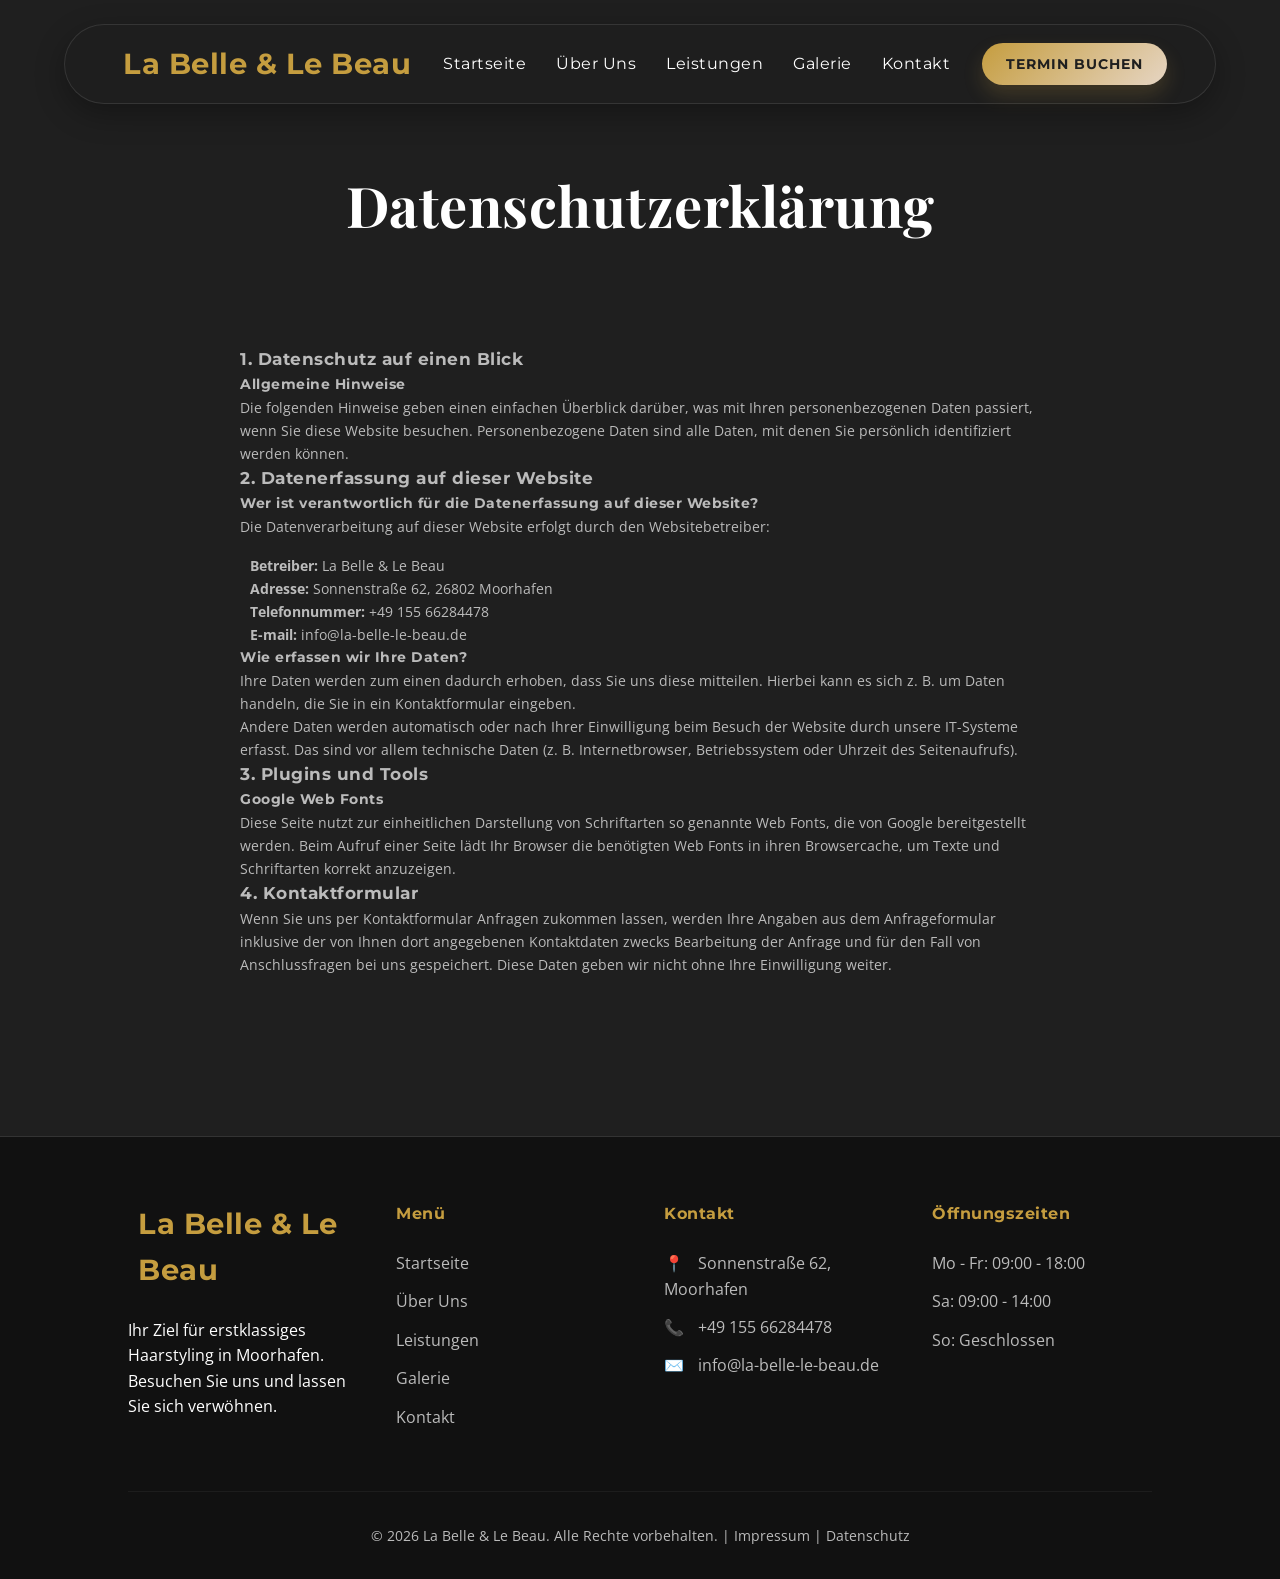
==== datenschutz.html @ e25595d3 "Optimize deep linking, update hero background images, and implement dynamic CTA button" ====
﻿<!DOCTYPE html>
<html lang="de">

<head>
    <meta charset="UTF-8">
    <meta name="viewport" content="width=device-width, initial-scale=1.0">
    <title>Datenschutz - La Belle & Le Beau</title>

    <!-- Fonts -->
    <link rel="preconnect" href="https://fonts.googleapis.com">
    <link rel="preconnect" href="https://fonts.gstatic.com" crossorigin>
    <link
        href="https://fonts.googleapis.com/css2?family=Montserrat:wght@600;700&family=Open+Sans:wght@300;400;600&family=Playfair+Display:wght@700&display=swap"
        rel="stylesheet">

    <!-- Styles -->
    <link rel="stylesheet" href="css/styles.css">
</head>

<body>

    <header>
        <div class="logo">
            <i class="fas fa-scissors"></i>
            <span>La Belle & Le Beau</span>
        </div>
        <nav>
            <ul>
                <li><a href="index.html" class="nav-link">Startseite</a></li>
                <li><a href="ueber-uns.html" class="nav-link">Über Uns</a></li>
                <li><a href="leistungen.html" class="nav-link">Leistungen</a></li>
                <li><a href="galerie.html" class="nav-link">Galerie</a></li>
                <li><a href="kontakt.html" class="nav-link">Kontakt</a></li>
            </ul>
        </nav>
        <a href="kontakt.html" class="btn btn-gold" style="padding: 0.6rem 1.5rem; font-size: 0.9rem;">Termin buchen</a>
    </header>

    <main>
        <section style="padding-top: 10rem;">
            <div class="section-header">
                <h2>Datenschutzerklärung</h2>
            </div>
            <div style="max-width: 800px; margin: 0 auto; color: var(--text-gray); font-size: 0.9rem;">
                <h3>1. Datenschutz auf einen Blick</h3>
                <h4>Allgemeine Hinweise</h4>
                <p>Die folgenden Hinweise geben einen einfachen Überblick darüber, was mit Ihren personenbezogenen Daten
                    passiert, wenn Sie diese Website besuchen. Personenbezogene Daten sind alle Daten, mit denen Sie
                    persönlich identifiziert werden können.</p>

                <h3>2. Datenerfassung auf dieser Website</h3>
                <h4>Wer ist verantwortlich für die Datenerfassung auf dieser Website?</h4>
                <p>Die Datenverarbeitung auf dieser Website erfolgt durch den Websitebetreiber:</p>
                <p style="margin-top: 1rem;">
                    <i class="fas fa-building" style="margin-right: 10px; color: var(--accent-gold);"></i>
                    <strong>Betreiber:</strong> La Belle & Le Beau<br>
                    <i class="fas fa-map-marker-alt" style="margin-right: 10px; color: var(--accent-gold);"></i>
                    <strong>Adresse:</strong> Sonnenstraße 62, 26802 Moorhafen<br>
                    <i class="fas fa-phone-alt" style="margin-right: 10px; color: var(--accent-gold);"></i>
                    <strong>Telefonnummer:</strong> +49 155 66284478<br>
                    <i class="fas fa-envelope" style="margin-right: 10px; color: var(--accent-gold);"></i>
                    <strong>E-mail:</strong> info@la-belle-le-beau.de
                </p>

                <h4>Wie erfassen wir Ihre Daten?</h4>
                <p>Ihre Daten werden zum einen dadurch erhoben, dass Sie uns diese mitteilen. Hierbei kann es sich z. B.
                    um Daten handeln, die Sie in ein Kontaktformular eingeben.</p>
                <p>Andere Daten werden automatisch oder nach Ihrer Einwilligung beim Besuch der Website durch unsere
                    IT-Systeme erfasst. Das sind vor allem technische Daten (z. B. Internetbrowser, Betriebssystem oder
                    Uhrzeit des Seitenaufrufs).</p>

                <h3>3. Plugins und Tools</h3>
                <h4>Google Web Fonts</h4>
                <p>Diese Seite nutzt zur einheitlichen Darstellung von Schriftarten so genannte Web Fonts, die von
                    Google bereitgestellt werden. Beim Aufruf einer Seite lädt Ihr Browser die benötigten Web Fonts in
                    ihren Browsercache, um Texte und Schriftarten korrekt anzuzeigen.</p>

                <h3>4. Kontaktformular</h3>
                <p>Wenn Sie uns per Kontaktformular Anfragen zukommen lassen, werden Ihre Angaben aus dem
                    Anfrageformular inklusive der von Ihnen dort angegebenen Kontaktdaten zwecks Bearbeitung der Anfrage
                    und für den Fall von Anschlussfragen bei uns gespeichert. Diese Daten geben wir nicht ohne Ihre
                    Einwilligung weiter.</p>
            </div>
        </section>
    </main>

    <footer>
        <div class="footer-content">
            <div class="footer-col">
                <div class="logo" style="margin-bottom: 1.5rem;">
                    <i class="fas fa-scissors"></i>
                    <span>La Belle & Le Beau</span>
                </div>
                <p>Ihr Ziel für erstklassiges Haarstyling in Moorhafen. Besuchen Sie uns und lassen Sie sich verwöhnen.
                </p>
            </div>
            <div class="footer-col">
                <h4>Menü</h4>
                <ul>
                    <li><a href="index.html">Startseite</a></li>
                    <li><a href="ueber-uns.html">Über Uns</a></li>
                    <li><a href="leistungen.html">Leistungen</a></li>
                    <li><a href="galerie.html">Galerie</a></li>
                    <li><a href="kontakt.html">Kontakt</a></li>
                </ul>
            </div>
            <div class="footer-col">
                <h4>Kontakt</h4>
                <ul>
                    <li><span style="color: var(--accent-gold); margin-right: 10px;">📍</span> Sonnenstraße 62,
                        Moorhafen</li>
                    <li><span style="color: var(--accent-gold); margin-right: 10px;">📞</span> +49 155 66284478</li>
                    <li><span style="color: var(--accent-gold); margin-right: 10px;">✉️</span> info@la-belle-le-beau.de
                    </li>
                </ul>
            </div>
            <div class="footer-col">
                <h4>Öffnungszeiten</h4>
                <ul>
                    <li>Mo - Fr: 09:00 - 18:00</li>
                    <li>Sa: 09:00 - 14:00</li>
                    <li>So: Geschlossen</li>
                </ul>
            </div>
        </div>
        <div class="footer-bottom">
            <p>&copy; 2026 La Belle & Le Beau. Alle Rechte vorbehalten. | <a href="impressum.html">Impressum</a> | <a
                    href="datenschutz.html">Datenschutz</a></p>
        </div>
    </footer>

</body>

</html>
---- css/styles.css ----
@import url('https://fonts.googleapis.com/css2?family=Montserrat:wght@600;700&family=Open+Sans:wght@300;400;600&family=Playfair+Display:wght@700&display=swap');

:root {
    --primary-bg: #1f1f1f;
    --card-bg: #2a2a2a;
    --accent-gold: #c59d3f;
    --accent-gold-light: #e6d5c3;
    --gold-gradient: linear-gradient(135deg, #c59d3f, #e6d5c3);
    --text-white: #ffffff;
    --text-beige: #e6d5c3;
    --text-dark: #1f1f1f;
    --text-gray: #bbb;
    --serif-font: 'Playfair Display', serif;
    --sans-font: 'Montserrat', sans-serif;
    --body-font: 'Open Sans', sans-serif;
    --transition: all 0.35s ease;
}

body {
    font-family: var(--body-font);
    background-color: var(--primary-bg);
    color: var(--text-white);
    line-height: 1.6;
    overflow-x: hidden;
}

.highlight {
    color: var(--accent-gold);
}

h1,
h2,
h3,
h4,
.nav-link,
.btn,
.logo {
    font-family: var(--sans-font);
    letter-spacing: 0.5px;
}

* {
    margin: 0;
    padding: 0;
    box-sizing: border-box;
}

a {
    text-decoration: none;
    color: inherit;
    transition: var(--transition);
}

/* Button & CTA Styles */
.btn {
    display: inline-block;
    padding: 1.1rem 2.8rem;
    font-size: 1rem;
    font-weight: 700;
    text-transform: uppercase;
    letter-spacing: 1px;
    border-radius: 50px;
    transition: var(--transition);
    cursor: pointer;
    border: none;
    font-family: var(--sans-font);
    text-align: center;
}

.btn-gold {
    background: var(--gold-gradient);
    color: var(--text-dark);
    box-shadow: 0 10px 20px rgba(197, 157, 63, 0.2);
}

.btn-gold:hover {
    transform: translateY(-3px);
    box-shadow: 0 15px 30px rgba(197, 157, 63, 0.4);
}

.btn-outline {
    background: transparent;
    border: 2px solid var(--accent-gold);
    color: var(--accent-gold);
}

.btn-outline:hover {
    background: var(--accent-gold);
    color: var(--text-dark);
    transform: translateY(-3px);
}

.btn-dynamic {
    min-width: 280px;
    position: relative;
    overflow: hidden;
}

#cta-text {
    transition: opacity 0.5s ease;
}

.text-fade-out {
    opacity: 0;
}

ul {
    list-style: none;
}

/* Header & Nav */
header {
    position: fixed;
    top: 1.5rem;
    left: 50%;
    transform: translateX(-50%);
    width: 90%;
    max-width: 1200px;
    background: rgba(31, 31, 31, 0.85);
    backdrop-filter: blur(12px);
    -webkit-backdrop-filter: blur(12px);
    padding: 1rem 3rem;
    border-radius: 100px;
    display: flex;
    justify-content: space-between;
    align-items: center;
    z-index: 1000;
    border: 1px solid rgba(255, 255, 255, 0.1);
    box-shadow: 0 10px 30px rgba(0, 0, 0, 0.3);
    transition: var(--transition);
}

.logo {
    font-size: 1.8rem;
    font-weight: 700;
    color: var(--accent-gold);
    display: flex;
    align-items: center;
    gap: 10px;
}

nav ul {
    display: flex;
    gap: 30px;
}

nav ul li a:hover {
    color: var(--accent-gold);
}

.nav-link.active {
    color: var(--accent-gold);
}

/* Hero Section */
.hero {
    height: 100vh;
    background: linear-gradient(rgba(0, 0, 0, 0.6), rgba(0, 0, 0, 0.6)), url('../images/hero-main.png');
    background-size: cover;
    background-position: center;
    display: flex;
    align-items: center;
    justify-content: center;
    text-align: center;
    padding: 0 5%;
}

.hero-tagline {
    display: block;
    color: var(--accent-gold);
    text-transform: uppercase;
    letter-spacing: 4px;
    font-size: 0.9rem;
    font-weight: 700;
    margin-bottom: 1rem;
    animation: fadeInUp 0.8s ease;
}

.hero-content h1 {
    font-size: 5rem;
    margin-bottom: 1.5rem;
    font-family: var(--serif-font);
    line-height: 1.1;
    animation: fadeInUp 1s ease;
}

.hero-content p {
    font-size: 1.3rem;
    color: var(--accent-gold-light);
    margin-bottom: 3rem;
    max-width: 800px;
    margin-left: auto;
    margin-right: auto;
    animation: fadeInUp 1.2s ease;
}

/* Creative About Section */
.about-creative {
    padding: 12rem 10%;
    background-color: var(--primary-bg);
    position: relative;
    overflow: hidden;
}

.about-container {
    max-width: 1200px;
    margin: 0 auto;
    display: flex;
    align-items: center;
    gap: 4rem;
    position: relative;
}

.about-image-wrapper {
    flex: 1.2;
    position: relative;
    padding-right: 2rem;
}

.about-img-main {
    position: relative;
    z-index: 2;
}

.about-img-main img {
    width: 100%;
    border-radius: 20px;
    display: block;
    box-shadow: 0 40px 80px rgba(0, 0, 0, 0.6);
}

.about-img-deco {
    position: absolute;
    top: -30px;
    left: -30px;
    width: 100%;
    height: 100%;
    border: 2px solid var(--accent-gold);
    border-radius: 20px;
    z-index: 1;
}

.about-experience {
    position: absolute;
    top: 40px;
    left: -40px;
    background: var(--gold-gradient);
    color: var(--text-dark);
    padding: 1.5rem 2.5rem;
    border-radius: 15px;
    z-index: 3;
    display: flex;
    flex-direction: column;
    box-shadow: 0 20px 40px rgba(0, 0, 0, 0.3);
}

.about-experience .year {
    font-size: 2rem;
    font-weight: 800;
    font-family: var(--sans-font);
}

.about-experience .label {
    font-size: 0.8rem;
    font-weight: 700;
    text-transform: uppercase;
    letter-spacing: 1px;
}

.about-content-box {
    flex: 1;
    background: rgba(42, 42, 42, 0.7);
    backdrop-filter: blur(20px);
    -webkit-backdrop-filter: blur(20px);
    padding: 4rem;
    border-radius: 30px;
    margin-left: -10rem;
    position: relative;
    z-index: 4;
    border: 1px solid rgba(255, 255, 255, 0.1);
    box-shadow: 0 30px 60px rgba(0, 0, 0, 0.4);
}

.creative-title {
    font-size: 3.5rem;
    line-height: 1.2;
    margin-bottom: 2rem;
    font-family: var(--serif-font);
}

.highlight-text {
    color: var(--accent-gold);
    position: relative;
    display: inline-block;
}

.highlight-text::after {
    content: "";
    position: absolute;
    bottom: 5px;
    left: 0;
    width: 100%;
    height: 8px;
    background: rgba(197, 157, 63, 0.2);
    z-index: -1;
}

.lead-text {
    font-size: 1.2rem;
    font-weight: 600;
    color: var(--text-white);
    margin-bottom: 1.5rem;
}

.about-content-box p {
    color: var(--text-gray);
    margin-bottom: 2rem;
    line-height: 1.8;
}

.about-features {
    display: grid;
    grid-template-columns: 1fr 1fr;
    gap: 1.5rem;
    margin-bottom: 3rem;
}

.feature {
    display: flex;
    align-items: center;
    gap: 10px;
    font-size: 0.95rem;
    color: var(--text-beige);
    font-weight: 600;
}

.feature i {
    color: var(--accent-gold);
}

.creative-btn {
    margin-left: 0 !important;
    padding: 1.2rem 3rem !important;
}

/* Section General */
section {
    padding: 10rem 10%;
}

.section-tagline {
    display: block;
    color: var(--accent-gold);
    text-transform: uppercase;
    letter-spacing: 3px;
    font-weight: 700;
    font-size: 0.85rem;
    margin-bottom: 1rem;
}

.section-header {
    text-align: center;
    margin-bottom: 6rem;
}

.section-header h2 {
    font-size: 3.5rem;
    color: var(--text-white);
    margin-bottom: 1.5rem;
    font-family: var(--serif-font);
}

.section-header p {
    color: var(--text-gray);
    max-width: 700px;
    margin: 0 auto;
    font-size: 1.1rem;
}

/* Showcase Section */
.showcase-grid {
    display: grid;
    grid-template-columns: repeat(3, 1fr);
    gap: 2.5rem;
}

.showcase-card {
    background: var(--card-bg);
    border-radius: 20px;
    overflow: hidden;
    transition: var(--transition);
    border: 1px solid rgba(255, 255, 255, 0.05);
}

.showcase-card:hover {
    transform: translateY(-15px);
    border-color: var(--accent-gold);
    box-shadow: 0 20px 40px rgba(0, 0, 0, 0.4);
}

.showcase-img {
    position: relative;
    height: 300px;
    overflow: hidden;
}

.showcase-img img {
    width: 100%;
    height: 100%;
    object-fit: cover;
    transition: transform 0.8s ease;
}

.showcase-card:hover .showcase-img img {
    transform: scale(1.1);
}

.showcase-overlay {
    position: absolute;
    top: 20px;
    right: 20px;
    background: var(--gold-gradient);
    color: var(--text-dark);
    padding: 8px 15px;
    border-radius: 30px;
    font-weight: 700;
    font-size: 0.9rem;
    box-shadow: 0 5px 15px rgba(197, 157, 63, 0.3);
}

.showcase-info {
    padding: 2.5rem;
}

.showcase-info h4 {
    font-size: 1.5rem;
    margin-bottom: 1rem;
    color: var(--accent-gold);
}

.showcase-info p {
    color: var(--text-gray);
    margin-bottom: 1.5rem;
    font-size: 1rem;
}

.text-link {
    color: var(--accent-gold);
    font-weight: 600;
    display: flex;
    align-items: center;
    gap: 8px;
    transition: var(--transition);
}

.text-link i {
    font-size: 0.8rem;
    transition: transform 0.3s ease;
}

.text-link:hover i {
    transform: translateX(5px);
}

/* Premium Experience Section */
.premium-experience {
    background-color: #1a1a1a;
    padding: 12rem 10%;
}

.experience-grid {
    display: grid;
    grid-template-columns: repeat(3, 1fr);
    grid-auto-rows: minmax(280px, auto);
    gap: 2rem;
}

.experience-card {
    background: var(--card-bg);
    border-radius: 25px;
    padding: 3rem;
    position: relative;
    overflow: hidden;
    border: 1px solid rgba(255, 255, 255, 0.05);
    transition: var(--transition);
    display: flex;
    flex-direction: column;
    justify-content: center;
}

.experience-card.card-large {
    grid-column: span 2;
    grid-row: span 2;
    padding: 0;
    display: block;
}

.experience-card.card-large .card-bg-img {
    position: absolute;
    top: 0;
    left: 0;
    width: 100%;
    height: 100%;
    background-size: cover;
    background-position: center;
    filter: brightness(0.4);
    transition: transform 0.8s ease;
}

.experience-card.card-large:hover .card-bg-img {
    transform: scale(1.05);
}

.experience-card.card-large .card-content {
    position: relative;
    z-index: 2;
    height: 100%;
    padding: 4rem;
    display: flex;
    flex-direction: column;
    justify-content: flex-end;
}

.experience-card:not(.card-large):hover {
    transform: translateY(-10px);
    border-color: var(--accent-gold);
    box-shadow: 0 20px 40px rgba(0, 0, 0, 0.3);
}

.experience-card.card-accent {
    background: var(--gold-gradient);
    border: none;
}

.experience-card.card-accent .card-content {
    color: var(--text-dark);
}

.experience-card.card-accent i,
.experience-card.card-accent h4,
.experience-card.card-accent p {
    color: var(--text-dark);
}

.experience-card i {
    font-size: 2.5rem;
    color: var(--accent-gold);
    margin-bottom: 2rem;
}

.experience-card h4 {
    font-size: 1.6rem;
    margin-bottom: 1rem;
    color: var(--text-white);
    font-family: var(--serif-font);
}

.experience-card p {
    color: var(--text-gray);
    line-height: 1.7;
    font-size: 1rem;
}

.experience-card.card-large h4 {
    font-size: 3rem;
    margin-bottom: 1.5rem;
}

.experience-card.card-large p {
    font-size: 1.2rem;
    max-width: 600px;
    color: var(--text-beige);
}

.card-footer {
    margin-top: 2.5rem;
}

.badge {
    display: inline-block;
    background: var(--accent-gold);
    color: var(--text-dark);
    padding: 10px 20px;
    border-radius: 50px;
    font-weight: 700;
    font-size: 0.9rem;
    text-transform: uppercase;
    letter-spacing: 1px;
}

@media (max-width: 1024px) {
    .experience-grid {
        grid-template-columns: repeat(2, 1fr);
    }

    .experience-card.card-large {
        grid-column: span 2;
    }
}

@media (max-width: 768px) {
    .experience-grid {
        grid-template-columns: 1fr;
    }

    .experience-card.card-large {
        grid-column: span 1;
        grid-row: span 1;
    }

    .experience-card.card-large .card-content {
        padding: 3rem;
    }

    .experience-card.card-large h4 {
        font-size: 2rem;
    }
}

/* Testimonials Section */
.testimonials {
    background-color: var(--primary-bg);
}

.testimonials-grid {
    display: grid;
    grid-template-columns: repeat(3, 1fr);
    gap: 3rem;
}

.testimonial-card {
    background: var(--card-bg);
    padding: 3.5rem 2.5rem;
    border-radius: 20px;
    position: relative;
    border: 1px solid rgba(255, 255, 255, 0.05);
    transition: var(--transition);
}

.testimonial-card:hover {
    border-color: var(--accent-gold);
    transform: translateY(-10px);
}

.quote-icon {
    font-size: 2.5rem;
    color: var(--accent-gold);
    margin-bottom: 1.5rem;
    opacity: 0.5;
}

.testimonial-card p {
    font-style: italic;
    color: var(--text-beige);
    font-size: 1.1rem;
    line-height: 1.8;
    margin-bottom: 2rem;
}

.testimonial-user {
    display: flex;
    align-items: center;
    gap: 15px;
}

.user-info strong {
    display: block;
    color: var(--text-white);
    font-size: 1.1rem;
}

.user-info span {
    font-size: 0.85rem;
    color: var(--accent-gold);
    text-transform: uppercase;
    letter-spacing: 1px;
}

/* Creative Values Section */
.values-creative {
    padding: 10rem 10%;
    background-color: var(--primary-bg);
}

.values-grid-creative {
    display: grid;
    grid-template-columns: repeat(2, 1fr);
    gap: 3rem;
    max-width: 1100px;
    margin: 4rem auto 0;
}

.value-card {
    background: var(--card-bg);
    padding: 4rem 3rem;
    border-radius: 30px;
    position: relative;
    overflow: hidden;
    border: 1px solid rgba(255, 255, 255, 0.05);
    transition: var(--transition);
}

.value-card:nth-child(even) {
    transform: translateY(40px);
}

.value-icon-bg {
    position: absolute;
    top: -20px;
    right: -20px;
    font-size: 12rem;
    color: rgba(197, 157, 63, 0.03);
    z-index: 1;
    transform: rotate(-15deg);
    pointer-events: none;
}

.value-content {
    position: relative;
    z-index: 2;
}

.main-icon {
    font-size: 2.5rem;
    color: var(--accent-gold);
    margin-bottom: 2rem;
    display: block;
}

.value-card h4 {
    font-size: 1.8rem;
    margin-bottom: 1.2rem;
    font-family: var(--serif-font);
    color: var(--text-white);
}

.value-card p {
    color: var(--text-gray);
    line-height: 1.8;
    font-size: 1.05rem;
}

.value-card:hover {
    transform: translateY(-5px) scale(1.02);
    border-color: var(--accent-gold);
    box-shadow: 0 30px 60px rgba(0, 0, 0, 0.4);
}

.value-card:nth-child(even):hover {
    transform: translateY(35px) scale(1.02);
}

@media (max-width: 900px) {
    .values-grid-creative {
        grid-template-columns: 1fr;
        gap: 2rem;
    }

    .value-card:nth-child(even) {
        transform: translateY(0);
    }

    .value-card:nth-child(even):hover {
        transform: translateY(-5px) scale(1.02);
    }
}

/* CTA Section */
.cta-section {
    background: linear-gradient(rgba(0, 0, 0, 0.8), rgba(0, 0, 0, 0.8)), url('../images/salon-interior.png');
    background-attachment: fixed;
    background-size: cover;
    background-position: center;
    text-align: center;
    padding: 10rem 10%;
}

.cta-section h2 {
    font-size: 4rem;
    font-family: var(--serif-font);
    margin-bottom: 2rem;
}

/* Footer */
footer {
    padding: 4rem 10% 2rem;
    background-color: #111;
    border-top: 1px solid #333;
}

.footer-content {
    display: grid;
    grid-template-columns: repeat(auto-fit, minmax(200px, 1fr));
    gap: 3rem;
    margin-bottom: 3rem;
}

.footer-col h4 {
    color: var(--accent-gold);
    margin-bottom: 1.5rem;
}

.footer-col ul li {
    margin-bottom: 0.8rem;
    color: var(--text-gray);
}

.footer-bottom {
    text-align: center;
    padding-top: 2rem;
    border-top: 1px solid rgba(255, 255, 255, 0.05);
    color: var(--text-gray);
    font-size: 0.9rem;
}

/* Team Section */
.team-grid {
    display: grid;
    grid-template-columns: repeat(3, 1fr);
    gap: 3rem;
    margin-top: 3rem;
}

.team-card {
    text-align: center;
}

.team-card img {
    width: 250px;
    height: 250px;
    object-fit: cover;
    border-radius: 50%;
    border: 3px solid var(--accent-gold);
    margin-bottom: 1.5rem;
    transition: var(--transition);
}

.team-card:hover img {
    transform: scale(1.05);
}

.team-card h4 {
    font-size: 1.5rem;
    margin-bottom: 0.5rem;
}

.team-card p {
    color: var(--accent-gold);
    font-weight: 600;
    margin-bottom: 1rem;
}

/* Services & Pricing */
.services-container {
    display: flex;
    flex-direction: column;
    gap: 4rem;
}

.service-category {
    padding: 3rem;
    border-radius: 20px;
    background: transparent;
}

.category-title {
    display: flex;
    align-items: center;
    gap: 15px;
    margin-bottom: 2rem;
    color: var(--accent-gold);
}

.category-title i {
    font-size: 2rem;
}

.service-card {
    display: flex;
    justify-content: space-between;
    align-items: center;
    background: var(--card-bg);
    padding: 22px 25px;
    border-radius: 14px;
    margin-bottom: 18px;
    transition: var(--transition);
    border: 1px solid rgba(255, 255, 255, 0.05);
    position: relative;
    overflow: hidden;
}

.service-card::before {
    content: "";
    position: absolute;
    left: 0;
    top: 0;
    height: 100%;
    width: 4px;
    background: linear-gradient(180deg, var(--accent-gold), var(--accent-gold-light));
}

.service-card:hover {
    transform: translateY(-4px);
    box-shadow: 0 10px 30px rgba(197, 157, 63, 0.15);
    border: 1px solid var(--accent-gold);
}

.service-info h3 {
    margin: 0;
    font-size: 1.15rem;
    font-family: var(--sans-font);
    color: var(--text-white);
}

.service-info p {
    margin: 6px 0 0;
    font-size: 0.9rem;
    color: var(--text-gray);
}

.service-price {
    font-size: 15px;
    font-weight: bold;
    color: var(--text-dark);
    background: var(--gold-gradient);
    padding: 10px 18px;
    border-radius: 30px;
    box-shadow: 0 4px 15px rgba(197, 157, 63, 0.3);
    min-width: 90px;
    text-align: center;
    font-family: var(--sans-font);
}

/* Gallery Section */
.gallery-grid {
    display: grid;
    grid-template-columns: repeat(auto-fit, minmax(300px, 1fr));
    gap: 1.5rem;
}

.gallery-item {
    position: relative;
    overflow: hidden;
    border-radius: 15px;
    height: 400px;
}

.gallery-item img {
    width: 100%;
    height: 100%;
    object-fit: cover;
    transition: var(--transition);
}

.gallery-overlay {
    position: absolute;
    top: 0;
    left: 0;
    width: 100%;
    height: 100%;
    background: rgba(0, 0, 0, 0.7);
    display: flex;
    flex-direction: column;
    align-items: center;
    justify-content: center;
    opacity: 0;
    transition: var(--transition);
    padding: 2rem;
    text-align: center;
}

.gallery-item:hover .gallery-overlay {
    opacity: 1;
}

.gallery-item:hover img {
    transform: scale(1.1);
}

.gallery-overlay h4 {
    color: var(--accent-gold);
    margin-bottom: 0.5rem;
}

/* Contact Section */
.contact-container {
    display: grid;
    grid-template-columns: 1fr 1.5fr;
    gap: 4rem;
}

.contact-info-col {
    display: flex;
    flex-direction: column;
    gap: 2rem;
}

.info-item {
    display: flex;
    gap: 20px;
    align-items: flex-start;
}

.info-item i {
    font-size: 1.5rem;
    color: var(--accent-gold);
    margin-top: 5px;
}

.contact-form {
    background: #1e1e1e;
    padding: 3rem;
    border-radius: 20px;
}

.form-group {
    margin-bottom: 1.5rem;
}

.form-group label {
    display: block;
    margin-bottom: 0.5rem;
    color: var(--text-gray);
}

.form-group input,
.form-group select,
.form-group textarea {
    width: 100%;
    padding: 1rem;
    background: #252525;
    border: 1px solid #333;
    border-radius: 8px;
    color: var(--text-white);
    font-family: inherit;
    transition: var(--transition);
}

.form-group input:focus,
.form-group select:focus,
.form-group textarea:focus {
    outline: none;
    border-color: var(--accent-gold);
}

/* Animations */
@keyframes fadeInUp {
    from {
        opacity: 0;
        transform: translateY(30px);
    }

    to {
        opacity: 1;
        transform: translateY(0);
    }
}

/* Deep Linking Optimizations */
.service-category,
.service-card {
    scroll-margin-top: 150px;
}

.highlight-service {
    animation: highlight-pulse 2s ease-out;
}

@keyframes highlight-pulse {
    0% {
        background-color: transparent;
        transform: scale(1);
    }

    15% {
        background-color: rgba(197, 157, 63, 0.2);
        transform: scale(1.02);
    }

    100% {
        background-color: transparent;
        transform: scale(1);
    }
}

/* Responsive */
@media (max-width: 768px) {
    .hero-content h1 {
        font-size: 3rem;
    }

    .about-teaser {
        flex-direction: column;
    }

    nav {
        display: none;
        /* Mobile menu needed later */
    }

    .team-grid {
        grid-template-columns: 1fr;
        gap: 2rem;
    }
}
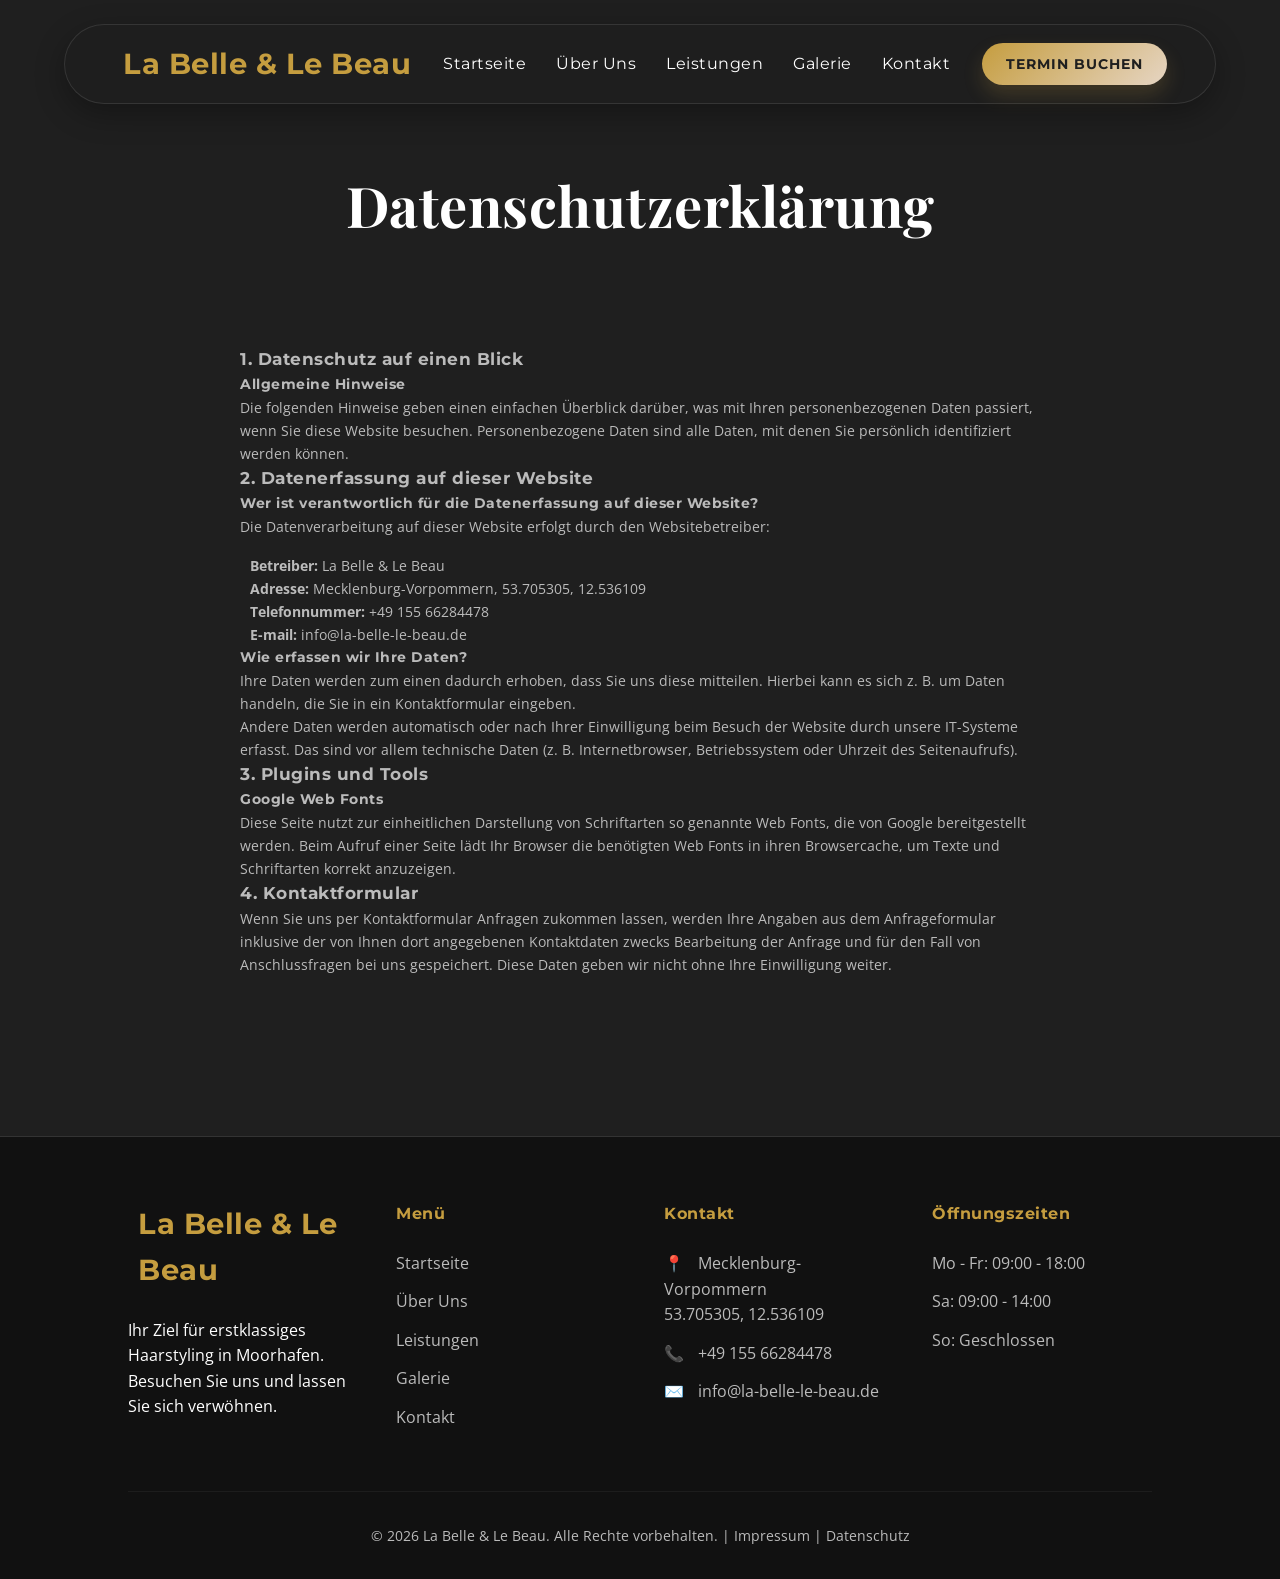
==== commit 9b72a7c0: "Update business address to Mecklenburg-Vorpommern 53.705305, 12.536109 on all pages" ====
--- a/datenschutz.html
+++ b/datenschutz.html
@@ -1,4 +1,4 @@
-﻿<!DOCTYPE html>
+<!DOCTYPE html>
 <html lang="de">
 
 <head>
@@ -15,6 +15,7 @@
 
     <!-- Styles -->
     <link rel="stylesheet" href="css/styles.css">
+    <link rel="icon" type="image/png" href="favicon.png">
 </head>
 
 <body>
@@ -55,7 +56,7 @@
                     <i class="fas fa-building" style="margin-right: 10px; color: var(--accent-gold);"></i>
                     <strong>Betreiber:</strong> La Belle & Le Beau<br>
                     <i class="fas fa-map-marker-alt" style="margin-right: 10px; color: var(--accent-gold);"></i>
-                    <strong>Adresse:</strong> Sonnenstraße 62, 26802 Moorhafen<br>
+                    <strong>Adresse:</strong> Mecklenburg-Vorpommern, 53.705305, 12.536109<br>
                     <i class="fas fa-phone-alt" style="margin-right: 10px; color: var(--accent-gold);"></i>
                     <strong>Telefonnummer:</strong> +49 155 66284478<br>
                     <i class="fas fa-envelope" style="margin-right: 10px; color: var(--accent-gold);"></i>
@@ -107,8 +108,7 @@
             <div class="footer-col">
                 <h4>Kontakt</h4>
                 <ul>
-                    <li><span style="color: var(--accent-gold); margin-right: 10px;">📍</span> Sonnenstraße 62,
-                        Moorhafen</li>
+                    <li><span style="color: var(--accent-gold); margin-right: 10px;">📍</span> Mecklenburg-Vorpommern <br> 53.705305, 12.536109</li>
                     <li><span style="color: var(--accent-gold); margin-right: 10px;">📞</span> +49 155 66284478</li>
                     <li><span style="color: var(--accent-gold); margin-right: 10px;">✉️</span> info@la-belle-le-beau.de
                     </li>
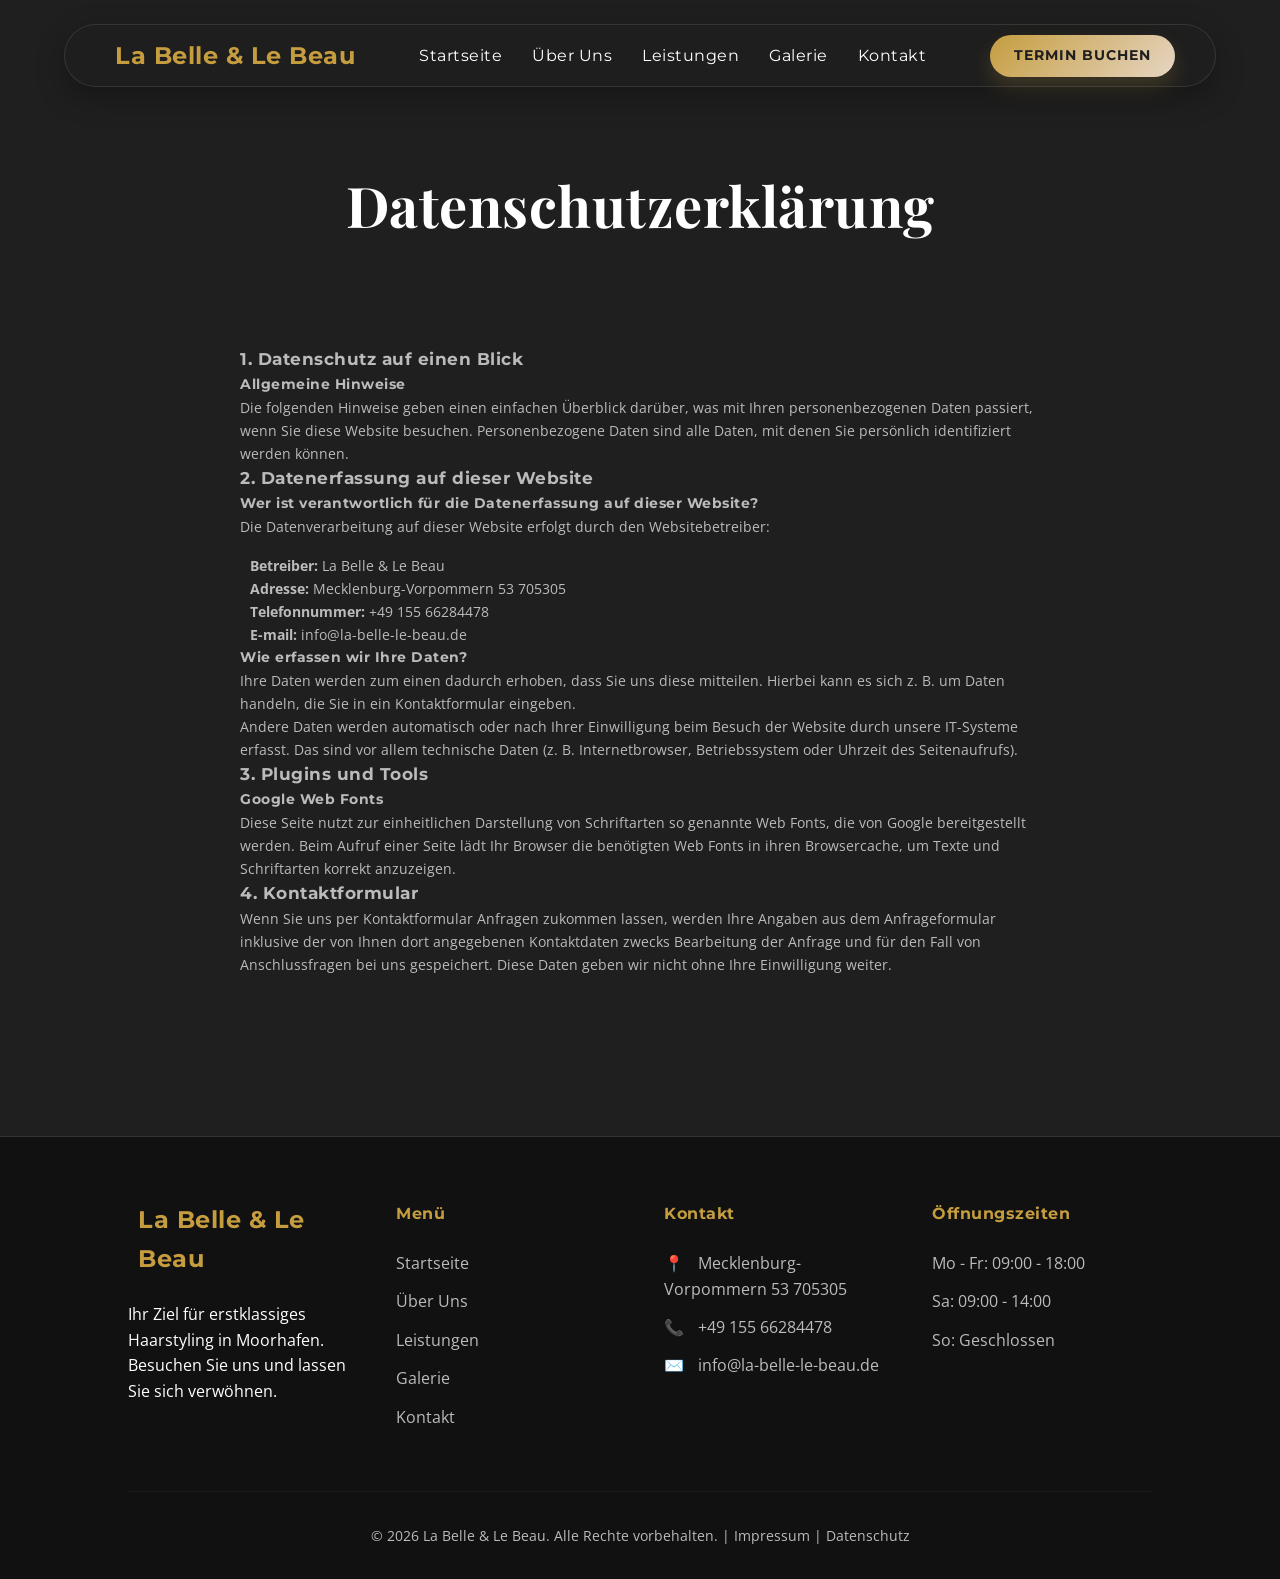
==== commit e096dbd8: "Update address format and buttons on start page" ====
--- a/datenschutz.html
+++ b/datenschutz.html
@@ -56,7 +56,7 @@
                     <i class="fas fa-building" style="margin-right: 10px; color: var(--accent-gold);"></i>
                     <strong>Betreiber:</strong> La Belle & Le Beau<br>
                     <i class="fas fa-map-marker-alt" style="margin-right: 10px; color: var(--accent-gold);"></i>
-                    <strong>Adresse:</strong> Mecklenburg-Vorpommern, 53.705305, 12.536109<br>
+                    <strong>Adresse:</strong> Mecklenburg-Vorpommern 53 705305<br>
                     <i class="fas fa-phone-alt" style="margin-right: 10px; color: var(--accent-gold);"></i>
                     <strong>Telefonnummer:</strong> +49 155 66284478<br>
                     <i class="fas fa-envelope" style="margin-right: 10px; color: var(--accent-gold);"></i>
@@ -108,7 +108,7 @@
             <div class="footer-col">
                 <h4>Kontakt</h4>
                 <ul>
-                    <li><span style="color: var(--accent-gold); margin-right: 10px;">📍</span> Mecklenburg-Vorpommern <br> 53.705305, 12.536109</li>
+                    <li><span style="color: var(--accent-gold); margin-right: 10px;">📍</span> Mecklenburg-Vorpommern 53 705305</li>
                     <li><span style="color: var(--accent-gold); margin-right: 10px;">📞</span> +49 155 66284478</li>
                     <li><span style="color: var(--accent-gold); margin-right: 10px;">✉️</span> info@la-belle-le-beau.de
                     </li>
--- a/css/styles.css
+++ b/css/styles.css
@@ -119,7 +119,7 @@
     background: rgba(31, 31, 31, 0.85);
     backdrop-filter: blur(12px);
     -webkit-backdrop-filter: blur(12px);
-    padding: 1rem 3rem;
+    padding: 0.6rem 2.5rem;
     border-radius: 100px;
     display: flex;
     justify-content: space-between;
@@ -131,7 +131,7 @@
 }
 
 .logo {
-    font-size: 1.8rem;
+    font-size: 1.5rem;
     font-weight: 700;
     color: var(--accent-gold);
     display: flex;
@@ -142,6 +142,21 @@
 nav ul {
     display: flex;
     gap: 30px;
+    align-items: center;
+}
+
+.nav-toggle {
+    display: none; /* Hidden on desktop */
+    font-size: 1.5rem;
+    cursor: pointer;
+    color: var(--accent-gold);
+    width: 45px;
+    height: 45px;
+    align-items: center;
+    justify-content: center;
+    border-radius: 50%;
+    border: 1px solid rgba(197, 157, 63, 0.3);
+    transition: var(--transition);
 }
 
 nav ul li a:hover {
@@ -155,7 +170,7 @@
 /* Hero Section */
 .hero {
     height: 100vh;
-    background: linear-gradient(rgba(0, 0, 0, 0.6), rgba(0, 0, 0, 0.6)), url('../images/hero-main.png');
+    background: linear-gradient(rgba(0, 0, 0, 0.6), rgba(0, 0, 0, 0.6)), url('https://images.unsplash.com/photo-1712641966810-611ff1503c6d?q=80&w=1130&auto=format&fit=crop&ixlib=rb-4.1.0&ixid=M3wxMjA3fDB8MHxwaG90by1wYWdlfHx8fGVufDB8fHx8fA%3D%3D');
     background-size: cover;
     background-position: center;
     display: flex;
@@ -182,6 +197,7 @@
     font-family: var(--serif-font);
     line-height: 1.1;
     animation: fadeInUp 1s ease;
+    word-wrap: break-word; /* Prevent overflow on extra small screens */
 }
 
 .hero-content p {
@@ -242,7 +258,7 @@
 
 .about-experience {
     position: absolute;
-    top: 40px;
+    bottom: -20px;
     left: -40px;
     background: var(--gold-gradient);
     color: var(--text-dark);
@@ -767,7 +783,7 @@
 
 /* CTA Section */
 .cta-section {
-    background: linear-gradient(rgba(0, 0, 0, 0.8), rgba(0, 0, 0, 0.8)), url('../images/salon-interior.png');
+    background: linear-gradient(rgba(0, 0, 0, 0.8), rgba(0, 0, 0, 0.8)), url('../images/photo-1711504040144-d68ce9e30cbe.avif');
     background-attachment: fixed;
     background-size: cover;
     background-position: center;
@@ -983,64 +999,159 @@
 }
 
 /* Contact Section */
+/* Creative Contact Section */
+.contact-section {
+    position: relative;
+    background: radial-gradient(circle at top right, rgba(197, 157, 63, 0.05), transparent),
+        radial-gradient(circle at bottom left, rgba(197, 157, 63, 0.05), transparent);
+}
+
 .contact-container {
     display: grid;
-    grid-template-columns: 1fr 1.5fr;
-    gap: 4rem;
+    grid-template-columns: 1fr 1.2fr;
+    gap: 6rem;
+    align-items: center;
 }
 
 .contact-info-col {
     display: flex;
     flex-direction: column;
-    gap: 2rem;
+    gap: 3rem;
+}
+
+.contact-info-col h3 {
+    font-size: 3rem;
+    font-family: var(--serif-font);
+    margin-bottom: 1.5rem;
+    color: var(--text-white);
 }
 
 .info-item {
     display: flex;
-    gap: 20px;
-    align-items: flex-start;
+    gap: 25px;
+    align-items: center;
+    padding: 2rem;
+    background: rgba(255, 255, 255, 0.03);
+    border-radius: 20px;
+    border: 1px solid rgba(255, 255, 255, 0.05);
+    transition: var(--transition);
+}
+
+.info-item:hover {
+    background: rgba(197, 157, 63, 0.05);
+    border-color: var(--accent-gold);
+    transform: translateX(10px);
 }
 
 .info-item i {
-    font-size: 1.5rem;
-    color: var(--accent-gold);
-    margin-top: 5px;
+    font-size: 2rem;
+    color: var(--accent-gold);
+}
+
+.info-item h4 {
+    font-size: 1.2rem;
+    color: var(--accent-gold);
+    margin-bottom: 5px;
+}
+
+.info-item p {
+    color: var(--text-gray);
+    margin: 0;
+}
+
+/* Glassmorphism Form */
+.contact-form-col {
+    position: relative;
+}
+
+.contact-form-col::before {
+    content: "";
+    position: absolute;
+    top: -20px;
+    right: -20px;
+    width: 100px;
+    height: 100px;
+    background: var(--gold-gradient);
+    filter: blur(50px);
+    opacity: 0.2;
+    z-index: -1;
 }
 
 .contact-form {
-    background: #1e1e1e;
-    padding: 3rem;
-    border-radius: 20px;
+    background: rgba(42, 42, 42, 0.6);
+    backdrop-filter: blur(20px);
+    -webkit-backdrop-filter: blur(20px);
+    padding: 4rem;
+    border-radius: 30px;
+    border: 1px solid rgba(255, 255, 255, 0.1);
+    box-shadow: 0 40px 80px rgba(0, 0, 0, 0.5);
 }
 
 .form-group {
-    margin-bottom: 1.5rem;
+    margin-bottom: 2rem;
+    position: relative;
 }
 
 .form-group label {
     display: block;
-    margin-bottom: 0.5rem;
-    color: var(--text-gray);
+    margin-bottom: 0.8rem;
+    color: var(--accent-gold-light);
+    font-weight: 600;
+    font-size: 0.9rem;
+    text-transform: uppercase;
+    letter-spacing: 1px;
+    transition: var(--transition);
+}
+
+.input-wrapper {
+    position: relative;
+}
+
+.input-wrapper i {
+    position: absolute;
+    left: 20px;
+    top: 50%;
+    transform: translateY(-50%);
+    color: rgba(197, 157, 63, 0.5);
+    transition: var(--transition);
 }
 
 .form-group input,
 .form-group select,
 .form-group textarea {
     width: 100%;
-    padding: 1rem;
-    background: #252525;
-    border: 1px solid #333;
-    border-radius: 8px;
+    padding: 1.2rem 1.2rem 1.2rem 3.5rem;
+    background: rgba(30, 30, 30, 0.5);
+    border: 1px solid rgba(255, 255, 255, 0.1);
+    border-radius: 12px;
     color: var(--text-white);
     font-family: inherit;
-    transition: var(--transition);
+    font-size: 1rem;
+    transition: var(--transition);
+}
+
+.form-group textarea {
+    padding-left: 1.2rem;
 }
 
 .form-group input:focus,
 .form-group select:focus,
 .form-group textarea:focus {
     outline: none;
+    background: rgba(30, 30, 30, 0.8);
     border-color: var(--accent-gold);
+    box-shadow: 0 0 20px rgba(197, 157, 63, 0.15);
+}
+
+.form-group input:focus+i {
+    color: var(--accent-gold);
+}
+
+.contact-form .btn {
+    width: 100%;
+    padding: 1.2rem;
+    margin-top: 1rem;
+    font-size: 1.1rem;
 }
 
 /* Animations */
@@ -1083,23 +1194,257 @@
     }
 }
 
-/* Responsive */
+/* --- GLOBAL MOBILE OPTIMIZATIONS --- */
+
+.nav-toggle:hover {
+    background: rgba(197, 157, 63, 0.2);
+    border-color: var(--accent-gold);
+}
+
+/* Animations & Utility */
+body.menu-open {
+    overflow: hidden;
+}
+
+/* Media Query: Tablets & General Mobile */
+@media (max-width: 1024px) {
+    header {
+        padding: 0.5rem 1.5rem;
+        width: 95%;
+    }
+
+    .hero-content h1 {
+        font-size: 4rem;
+    }
+
+    .showcase-grid {
+        grid-template-columns: repeat(2, 1fr);
+    }
+
+    .about-creative {
+        padding: 8rem 5%;
+    }
+
+    .about-container {
+        flex-direction: column;
+        gap: 3rem;
+    }
+
+    .about-content-box {
+        margin-left: 0;
+        padding: 3rem;
+    }
+
+    .about-image-wrapper {
+        padding-right: 0;
+    }
+
+    .about-experience {
+        left: 20px;
+        bottom: 20px;
+        padding: 1rem 1.5rem;
+        border-radius: 10px;
+    }
+
+    .about-experience .year {
+        font-size: 1.5rem;
+    }
+
+    .about-experience .label {
+        font-size: 0.7rem;
+    }
+}
+
+/* Media Query: Mobile Phones */
 @media (max-width: 768px) {
+
+    /* Responsive Header & Menu */
+    .nav-toggle {
+        display: flex;
+        order: 2;
+    }
+
+    .hero-btns {
+        flex-direction: row;
+        gap: 8px;
+        width: 100%;
+        justify-content: center;
+        flex-wrap: nowrap;
+    }
+
+    .hero-btns .btn {
+        padding: 10px 14px !important;
+        font-size: 13px !important;
+        white-space: nowrap !important;
+        min-width: auto !important;
+        margin: 0 !important;
+    }
+
+    .btn-header {
+        display: none; /* Hide button on mobile to save space, or adjust if needed */
+    }
+
+    .nav-right {
+        gap: 15px;
+        order: 2;
+    }
+
+    nav#navMenu {
+        position: fixed;
+        top: 0;
+        right: -100%;
+        width: 100%;
+        height: 100vh;
+        background: rgba(31, 31, 31, 0.98);
+        backdrop-filter: blur(20px);
+        -webkit-backdrop-filter: blur(20px);
+        display: flex;
+        flex-direction: column;
+        align-items: center;
+        justify-content: center;
+        transition: 0.5s cubic-bezier(0.77, 0, 0.175, 1);
+        z-index: 999;
+    }
+
+    nav#navMenu.active {
+        right: 0;
+    }
+
+    nav#navMenu ul {
+        flex-direction: column;
+        text-align: center;
+        gap: 2rem;
+    }
+
+    nav#navMenu ul li a {
+        font-size: 2rem;
+        font-family: var(--serif-font);
+        color: var(--text-white);
+    }
+
+    /* Page Sections */
+    section {
+        padding: 6rem 5% !important;
+    }
+
+    /* Typography */
     .hero-content h1 {
         font-size: 3rem;
     }
 
-    .about-teaser {
-        flex-direction: column;
-    }
-
-    nav {
-        display: none;
-        /* Mobile menu needed later */
+    .hero-content p {
+        font-size: 1.1rem;
+        margin-bottom: 2rem;
+    }
+
+    .section-header h2 {
+        font-size: 2.8rem;
+    }
+
+    .creative-title {
+        font-size: 2.2rem;
+        margin-bottom: 1.5rem;
+    }
+
+    .about-content-box {
+        padding: 2rem 1.5rem;
+    }
+
+    /* Grid Layouts */
+    .showcase-grid {
+        grid-template-columns: 1fr;
     }
 
     .team-grid {
         grid-template-columns: 1fr;
-        gap: 2rem;
-    }
+    }
+
+    .testimonials-grid {
+        grid-template-columns: 1fr;
+    }
+
+    .values-grid-creative {
+        grid-template-columns: 1fr;
+    }
+
+    /* Components */
+    .showcase-img {
+        height: 250px;
+    }
+
+    .experience-card.card-large .card-content {
+        padding: 2.5rem;
+    }
+
+    .experience-card.card-large h4 {
+        font-size: 2.2rem;
+    }
+
+    /* Galerie */
+    .gallery-grid {
+        grid-template-columns: 1fr;
+    }
+
+    .gallery-item {
+        height: 350px;
+    }
+
+    /* Kontakt (Creative Redesign Mobile) */
+    .contact-container {
+        grid-template-columns: 1fr;
+        gap: 4rem;
+    }
+
+    .contact-form {
+        padding: 2.5rem 1.5rem;
+    }
+
+    .contact-info-col h3 {
+        font-size: 2.5rem;
+        text-align: center;
+    }
+
+    .info-item {
+        padding: 1.5rem;
+        flex-direction: column;
+        text-align: center;
+    }
+
+    /* Service Price List */
+    .service-card {
+        flex-direction: column;
+        text-align: center;
+        gap: 1.5rem;
+    }
+
+    .service-price {
+        width: 100%;
+    }
+
+    /* CTA Section */
+    .cta-section h2 {
+        font-size: 2.5rem;
+    }
+
+    /* Footer */
+    .footer-content {
+        grid-template-columns: 1fr;
+        text-align: center;
+    }
+
+    .footer-col .logo {
+        justify-content: center;
+    }
+}
+
+/* Small Screens */
+@media (max-width: 480px) {
+    .header {
+        padding: 0.8rem 1rem;
+    }
+
+    .hero-content h1 {
+        font-size: 2.2rem;
+    }
+
 }
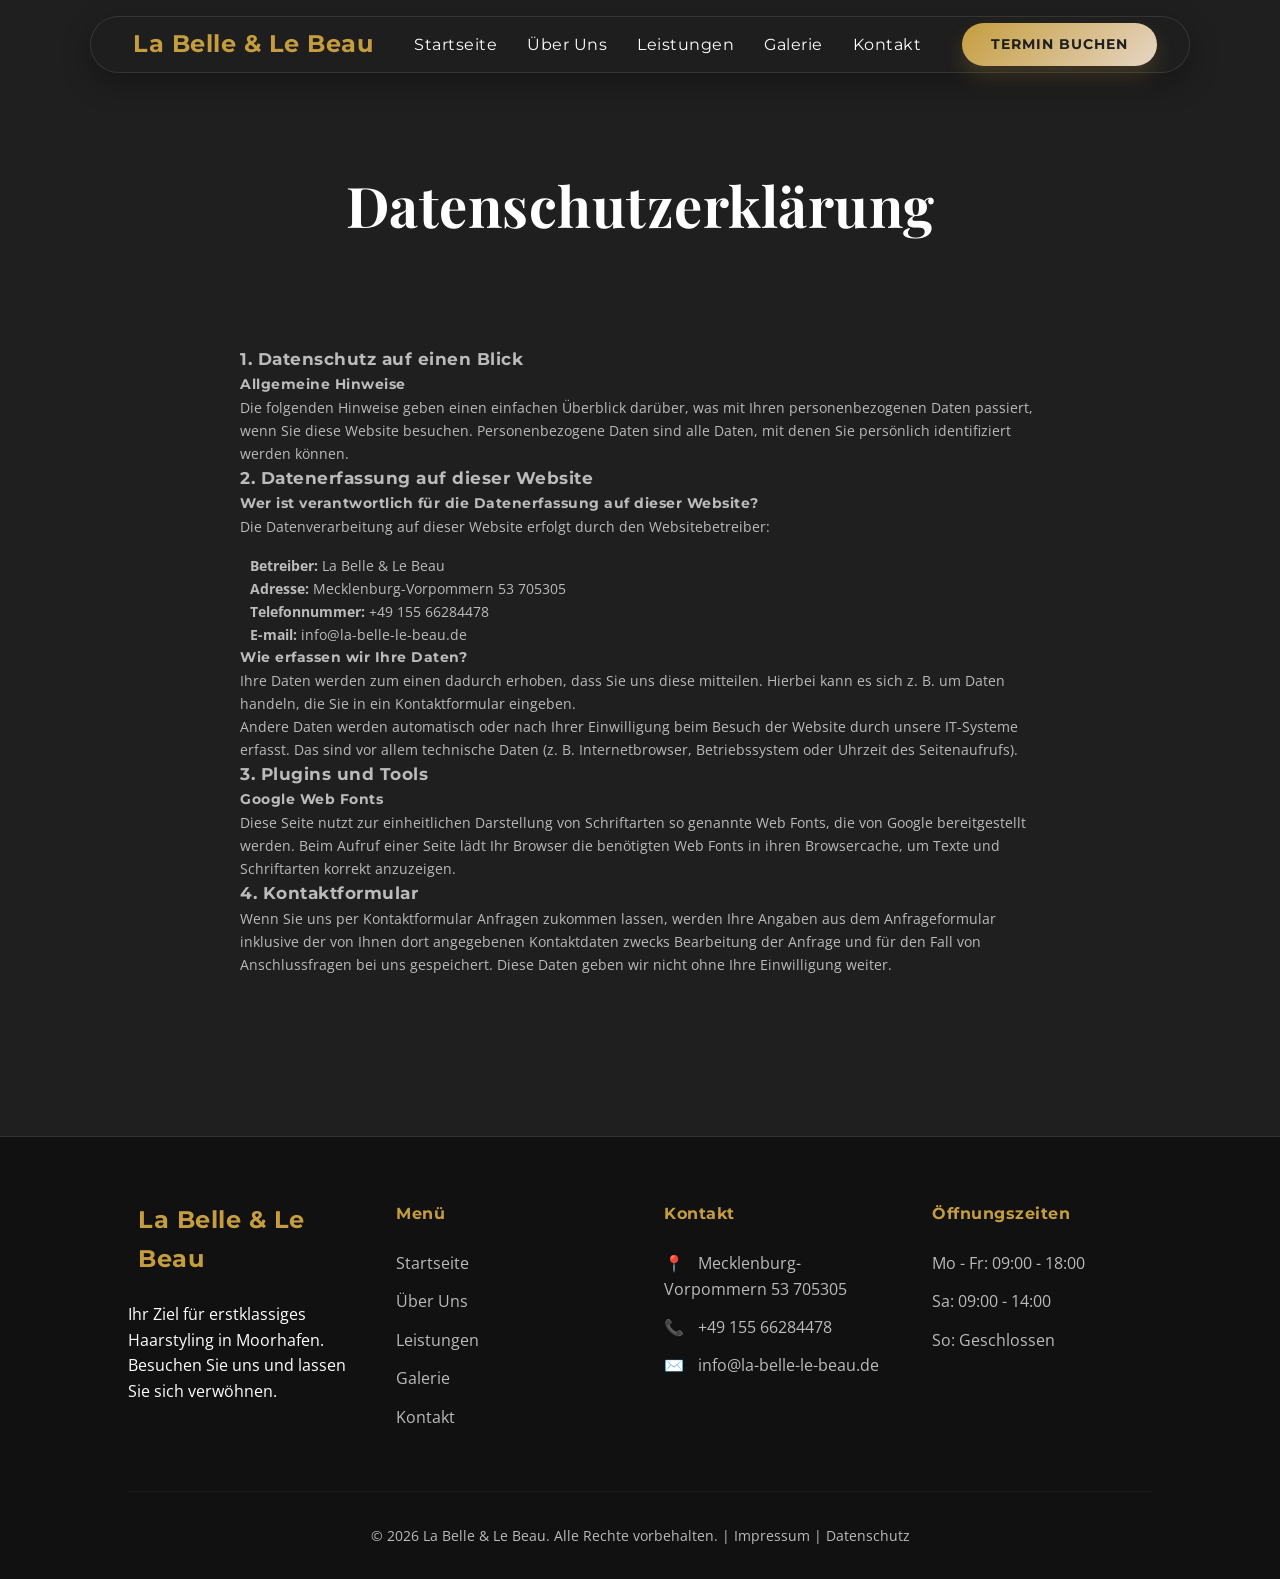
==== commit ea7f5f65: "Make header narrower and slimmer on all pages" ====
--- a/datenschutz.html
+++ b/datenschutz.html
@@ -34,7 +34,7 @@
                 <li><a href="kontakt.html" class="nav-link">Kontakt</a></li>
             </ul>
         </nav>
-        <a href="kontakt.html" class="btn btn-gold" style="padding: 0.6rem 1.5rem; font-size: 0.9rem;">Termin buchen</a>
+        <a href="kontakt.html" class="btn btn-gold btn-header">Termin buchen</a>
     </header>
 
     <main>
--- a/css/styles.css
+++ b/css/styles.css
@@ -111,15 +111,15 @@
 /* Header & Nav */
 header {
     position: fixed;
-    top: 1.5rem;
+    top: 1rem;
     left: 50%;
     transform: translateX(-50%);
-    width: 90%;
-    max-width: 1200px;
+    width: 88%;
+    max-width: 1100px;
     background: rgba(31, 31, 31, 0.85);
     backdrop-filter: blur(12px);
     -webkit-backdrop-filter: blur(12px);
-    padding: 0.6rem 2.5rem;
+    padding: 0.4rem 2rem;
     border-radius: 100px;
     display: flex;
     justify-content: space-between;
@@ -128,6 +128,11 @@
     border: 1px solid rgba(255, 255, 255, 0.1);
     box-shadow: 0 10px 30px rgba(0, 0, 0, 0.3);
     transition: var(--transition);
+}
+
+.btn-header {
+    padding: 0.6rem 1.8rem;
+    font-size: 0.9rem;
 }
 
 .logo {
@@ -1209,8 +1214,8 @@
 /* Media Query: Tablets & General Mobile */
 @media (max-width: 1024px) {
     header {
-        padding: 0.5rem 1.5rem;
-        width: 95%;
+        padding: 0.35rem 1.2rem;
+        width: 92%;
     }
 
     .hero-content h1 {
@@ -1439,8 +1444,8 @@
 
 /* Small Screens */
 @media (max-width: 480px) {
-    .header {
-        padding: 0.8rem 1rem;
+    header {
+        padding: 0.35rem 0.8rem;
     }
 
     .hero-content h1 {
